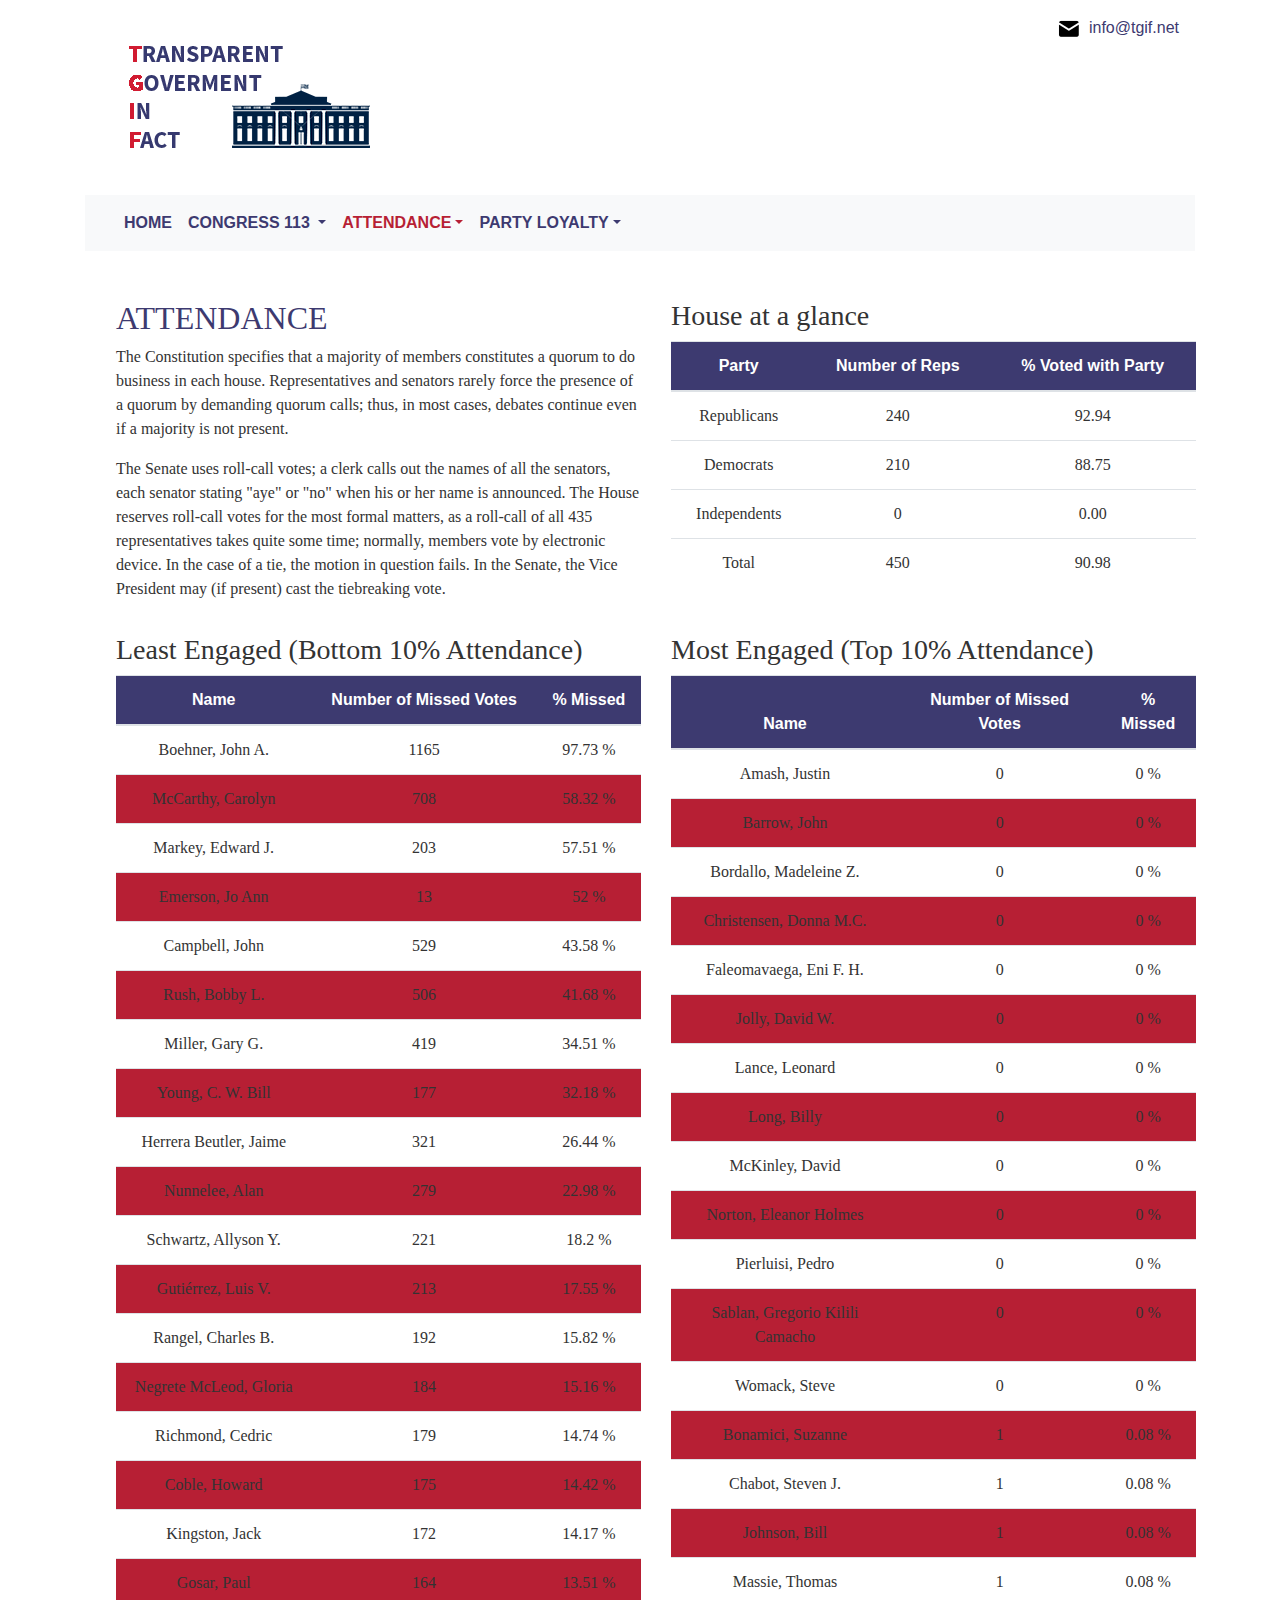
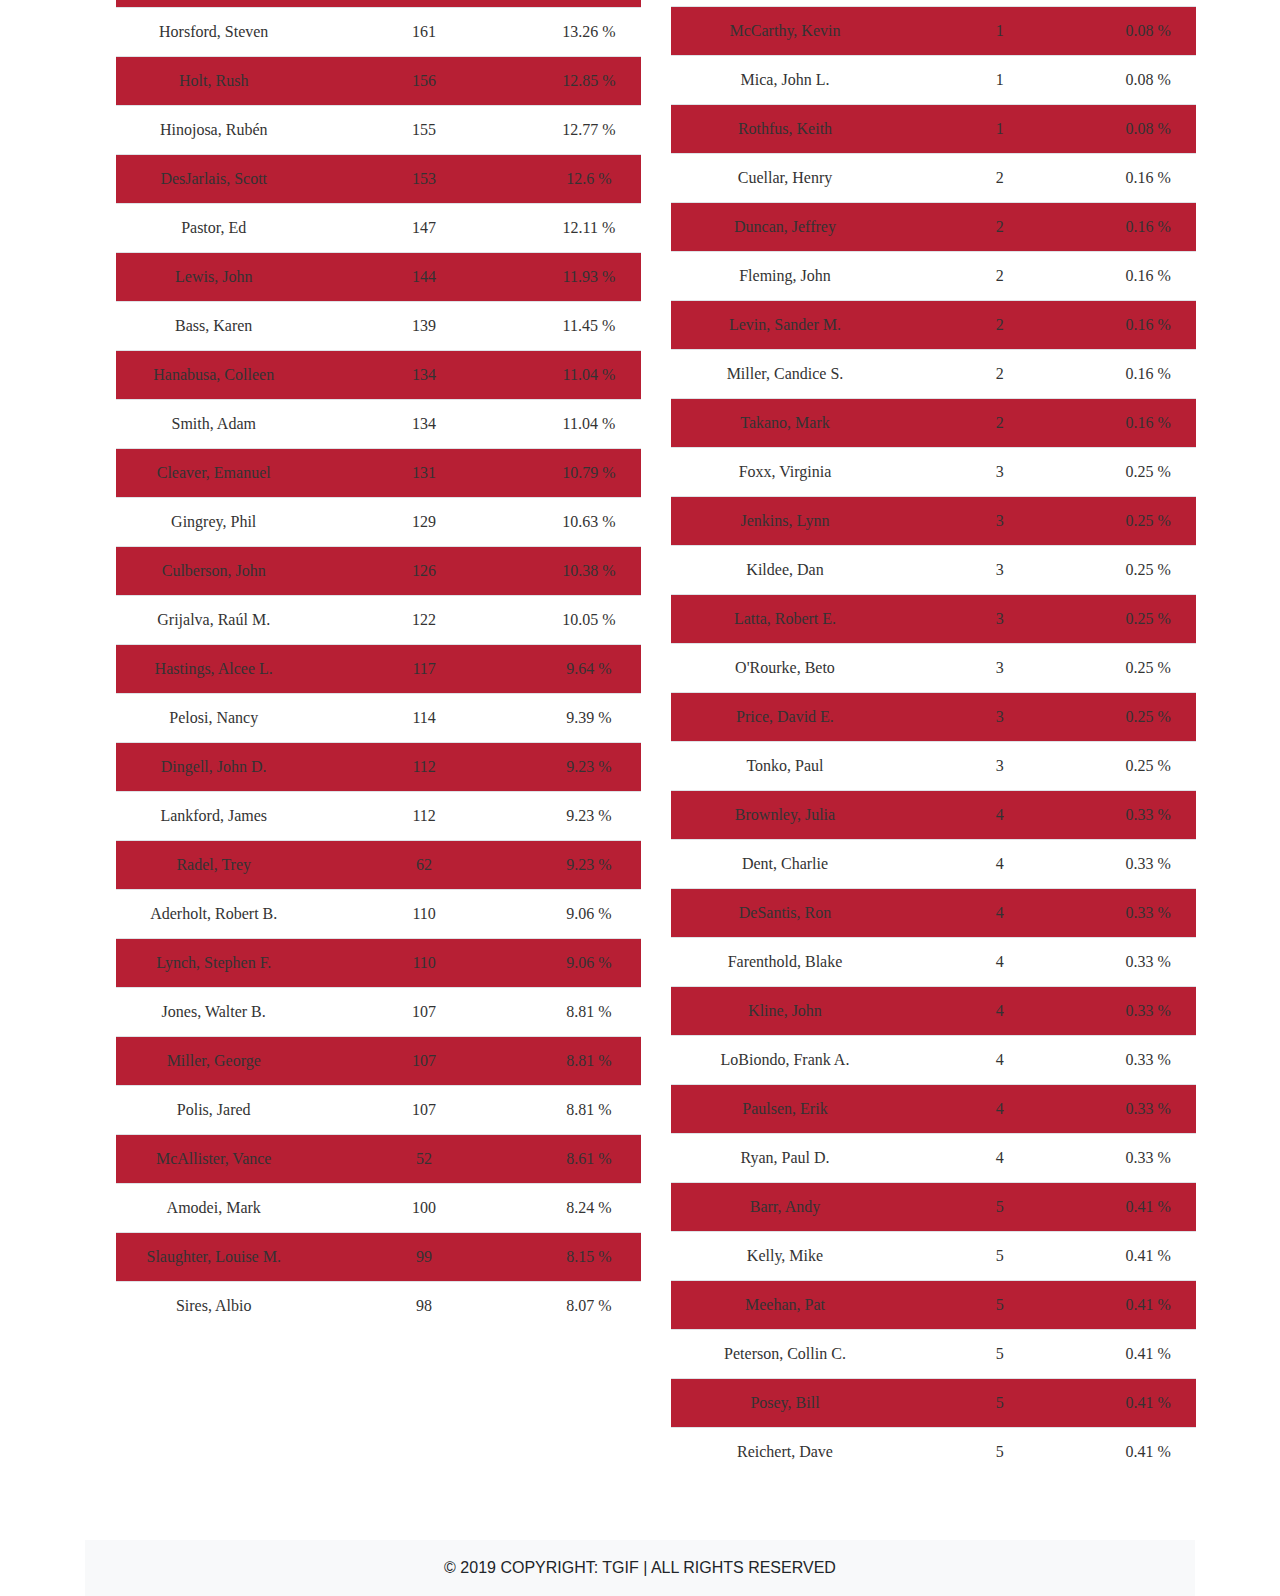
==== html pages/house-attendance-statistics.html @ e9213ae2 "Upload all the TGIF Project Files" ====
<!DOCTYPE html>
<html lang="en">

<head>
	<meta charset="UTF-8">
	<meta name="viewport" content="width=device-width, initial-scale=1.0">
	<meta http-equiv="X-UA-Compatible" content="ie=edge">
	<link rel="stylesheet" href="../styles/bootstrap.min.css">
	<link rel="stylesheet" href="../styles/styles.css">
	<link rel="icon" href="../images/favicon.png" type="image/x-icon">
	<title>TGIF House Attendance Statistics</title>
</head>


<body>

	<div class="container">


		<!--  Logo and Email  -->
		<div class="row">

			<div class="col-sm-4">
				<a class="d-none d-sm-inline-block p-3" href="home.html">
					<img class="img-responsive" src="../images/logo-tgif.png" alt="Logo">
				</a>
			</div>

			<div class="col-sm-8 text-right">
				<a class="d-sm-inline-block p-3 email" href="mailto:info@tgif.net" target="_top "> <img
						class="mr-2 " src="../images/mail-icon.png" alt="TGIF Mail">info@tgif.net</a>
			</div>

		</div>


		<!--  NAV BAR  -->
		<nav class="navbar navbar-expand-lg navbar-light bg-light">
			<div class="dropdown container-fluid">

				<div class="navbar-header">
					<button class="navbar-toggler" type="button" data-toggle="collapse"
						data-target="#navbarSupportedContent" aria-controls="navbarSupportedContent"
						aria-expanded="false" aria-label="Toggle navigation">
						<span class="navbar-toggler-icon"></span>
					</button>
				</div>

				<div class="collapse navbar-collapse" id="navbarSupportedContent">
					<ul class="nav navbar-nav mr-auto">
						<li class="nav-item">
							<a class="nav-link" href="home.html">Home <span
									class="sr-only">(current)</span></a>
						</li>
						<li class="nav-item dropdown">
							<a class="nav-link dropdown-toggle" href="#" id="navbarDropdown" role="button"
								data-toggle="dropdown" aria-haspopup="true" aria-expanded="false">
								Congress 113
							</a>
							<div class="dropdown-menu" aria-labelledby="navbarDropdown">
								<a class="dropdown-item" href="senate-data.html">Senate</a>
								<a class="dropdown-item" href="house-data.html">House</a>
							</div>
						</li>

						<li class="nav-item dropdown">
							<a class="nav-link dropdown-toggle active" href="#" id="navbarDropdown"
								role="button" data-toggle="dropdown" aria-haspopup="true" aria-expanded="false"
								href="#">Attendance</a>
							<div class="dropdown-menu" aria-labelledby="navbarDropdown">
								<a class="dropdown-item"
									href="senate-attendance-statistics.html">Senate</a>
								<a class="dropdown-item active" href="house-attendance-statistics.html">House</a>
							</div>
						</li>
						<li class="nav-item dropdown">
							<a class="nav-link dropdown-toggle" href="#" id="navbarDropdown"
								role="button" data-toggle="dropdown" aria-haspopup="true" aria-expanded="false" href="#"
								href="#">Party Loyalty</a>
							<div class="dropdown-menu" aria-labelledby="navbarDropdown">
								<a class="dropdown-item" href="senate-party-loyalty.html">Senate</a>
								<a class="dropdown-item" href="house-party-loyalty.html">House</a>
							</div>
						</li>

				</div>
			</div>
		</nav>


		<!-- TABLE CONTAINER -->

		<div class="container m-3 mt-5 mb-5 col-12 clarfix">
			<div class="row">

				<div class="col-6">
					<h2>Attendance</h2>
					<p>The Constitution specifies that a majority of members constitutes a quorum to do business in each
						house.
						Representatives and senators rarely force the presence of a quorum by demanding quorum calls;
						thus, in most
						cases, debates continue even if a majority is not present.</p>

					<p>The Senate uses roll-call votes; a clerk calls out the names of all the senators, each senator
						stating
						"aye"
						or "no" when his or her name is announced. The House reserves roll-call votes for the most
						formal matters,
						as a roll-call of all 435 representatives takes quite some time; normally, members vote by
						electronic
						device. In the case of a tie, the motion in question fails. In the Senate, the Vice President
						may (if
						present) cast the tiebreaking vote.</p>
				</div> <!-- Fin de col -->

				<div class="col-6">
					<h3>House at a glance</h3>
					<table class="table">
						<thead class="">
							<tr class="text-center">
								<th>Party</th>
								<th>Number of Reps</th>
								<th>% Voted with Party</th>
							</tr>
						</thead>
						<tbody id="glanceTable" class="text-center">
							<tr>
								<td>Republicans</td>
								<td id="numRepublicans"></td>
								<td id="votesRepublicans"></td>
							</tr>
							<tr>
								<td>Democrats</td>
								<td id="numDemocrats"></td>
								<td id="votesDemocrats"></td>
							</tr>
							<tr>
								<td>Independents</td>
								<td id="numIndependents"></td>
								<td id="votesIndependents"></td>
							</tr>
							<tr>
								<td>Total</td>
								<td id="numTotal"></td>
								<td id="votesTotal"></td>
							</tr>
						</tbody>
					</table>
				</div> <!-- Fin de col -->

			</div> <!-- Fin de row -->

			<div class="row mt-3">
				<div class="col-6">
					<h3>Least Engaged (Bottom 10% Attendance)</h3>
					<table class="table">
						<thead class="">
							<tr class="text-center">
								<th>Name</th>
								<th>Number of Missed Votes</th>
								<th>% Missed</th>
							</tr>
						</thead>
						<tbody id="leastEngagedData" class="text-center">

						</tbody>
					</table>
				</div> <!-- Fin de col -->

				<div class="col-6">
					<h3>Most Engaged (Top 10% Attendance)</h3>
					<table class="table">
						<thead class="">
							<tr class="text-center">
								<th>Name</th>
								<th>Number of Missed Votes</th>
								<th>% Missed</th>
							</tr>
						</thead>
						<tbody id="mostEngagedData" class="text-center">

						</tbody>
					</table>
				</div> <!-- Fin de col -->
			</div> <!-- Fin de row -->
		</div> <!-- Fin Container -->


		<footer class="page-footer bg-light font-small">
			<div class="container-fluid text-center text-md-left">
				<div class="footer-copyright text-center py-3">© 2019 Copyright: TGIF | All Rights Reserved</a>
				</div>
			</div>
		</footer>


	</div> <!-- Fin Container Padre-->




	<!--  Bootstrap Scripts  (Antes que nuestros Scripts)  La diferencia con un CDN es que el cdn está en la red, lo malo es si se llega a caer, la página se queda sin diseño -->
	<script src="../js/jquery.slim.min.js"></script> <!--  Small version of Jquery Framework  -->
	<script src="../js/poppers.min.js"></script> <!--  Útil para algunas features de Jquery  -->
	<script src="../js/bootstrap.min.js"></script>

	<!--  SCRIPTS  -->
	<script src="../js/pro-congress-113-house.js"></script>
	<!-- <script src="../js/main.js"></script> -->
	<script src="../js/main-statistics.js"></script>

</body>

</html>
---- styles/styles.css ----
/*  GENERAL  */
.navbar-nav a, .footer-copyright{
  font-family: "Source Sans Pro","Segoe UI","Roboto","Oxygen","Ubuntu","Cantarell","Fira Sans","Droid Sans","Helvetica Neue",sans-serif;
  text-transform: uppercase;
}

h1, h2, h3, p, td{
  font-family: "Merriweather",serif;
  color: #333;
}
h2{
  text-transform: uppercase;
  color: #3D3A70;
}

.container-space{
    margin-top: 40px;
}

/*   NAVBAR   */

  .navbar-light .navbar-nav .nav-link{
  color: #3D3A70;
  font-weight: bold;
  }

  .navbar-light .navbar-nav .nav-link:hover{
    background-color: lightgrey;
    color:  #3D3A70;
  }

  .navbar-nav li > a:focus {
    background-color: lightgrey;
  }

.navbar-light .navbar-nav .nav-link.active{
    color :#B71F34;
    font-weight: bold;
  }
  .navbar-light .navbar-nav .show>.nav-link {
    color: #3D3A70;
  }
  .dropdown-item{
    color: #3D3A70;
    font-weight: bold;
  }
  .dropdown-item:hover {
    color: #3D3A70;
  }
  .dropdown-item:active {
    color :#B71F34;
    text-decoration: none;
    background-color: #fff;
  }
  .dropdown-item.active {
  color :#B71F34;
  background-color: transparent;
  }

/* =================================   */

a.email{
  color: #3D3A70;
  text-decoration: none;
}


/*  CONTENT, TABLES  */

.badge-primary {  /*  Button */
  color: #fff;
  background-color: #3D3A70;
}
.badge-primary[href]:hover {
  background-color: #3D3A70;
}

thead{
  background-color: #3D3A70;
}
th{
  color: white;
}

.table-color{
  background-color: #B71F34;
}
  

/*  Loading  */

.content{
  display: flex;
  justify-content: center;
  margin-top: 18em;
}

.loader{
  position: relative;
}

.loader::before, .loader::after{
  content: "";
  width: 1.8em;
  height: 1.8em;
  position: absolute;
  border-radius: 4em;
}

.loader::before{
  background-color: red;
  left: 0;
  transform: translateX(10px);
  animation: Moveleft 1s ease infinite;
}

.loader::after{
  background-color:black;
  right:0;
  transform: translateX(-10px);
  animation: Moveright 1s ease infinite;
}

@keyframes Moveright{
  0%{
    transform: translateX(-10px);
  }
  50%{
    transform: translateX(10px);
    background-color:rgba(0, 0, 0, 0.521);
  }
  100%{
    transform: translateX(-10px);
  }
}

@keyframes Moveleft{
  0%{
    transform: translateX(10px);
  }
  50%{
    transform: translateX(-10px);
    background-color: rgba(255, 0, 0, 0.486);
  }
  100%{
    transform: translateX(10px);
  }
}
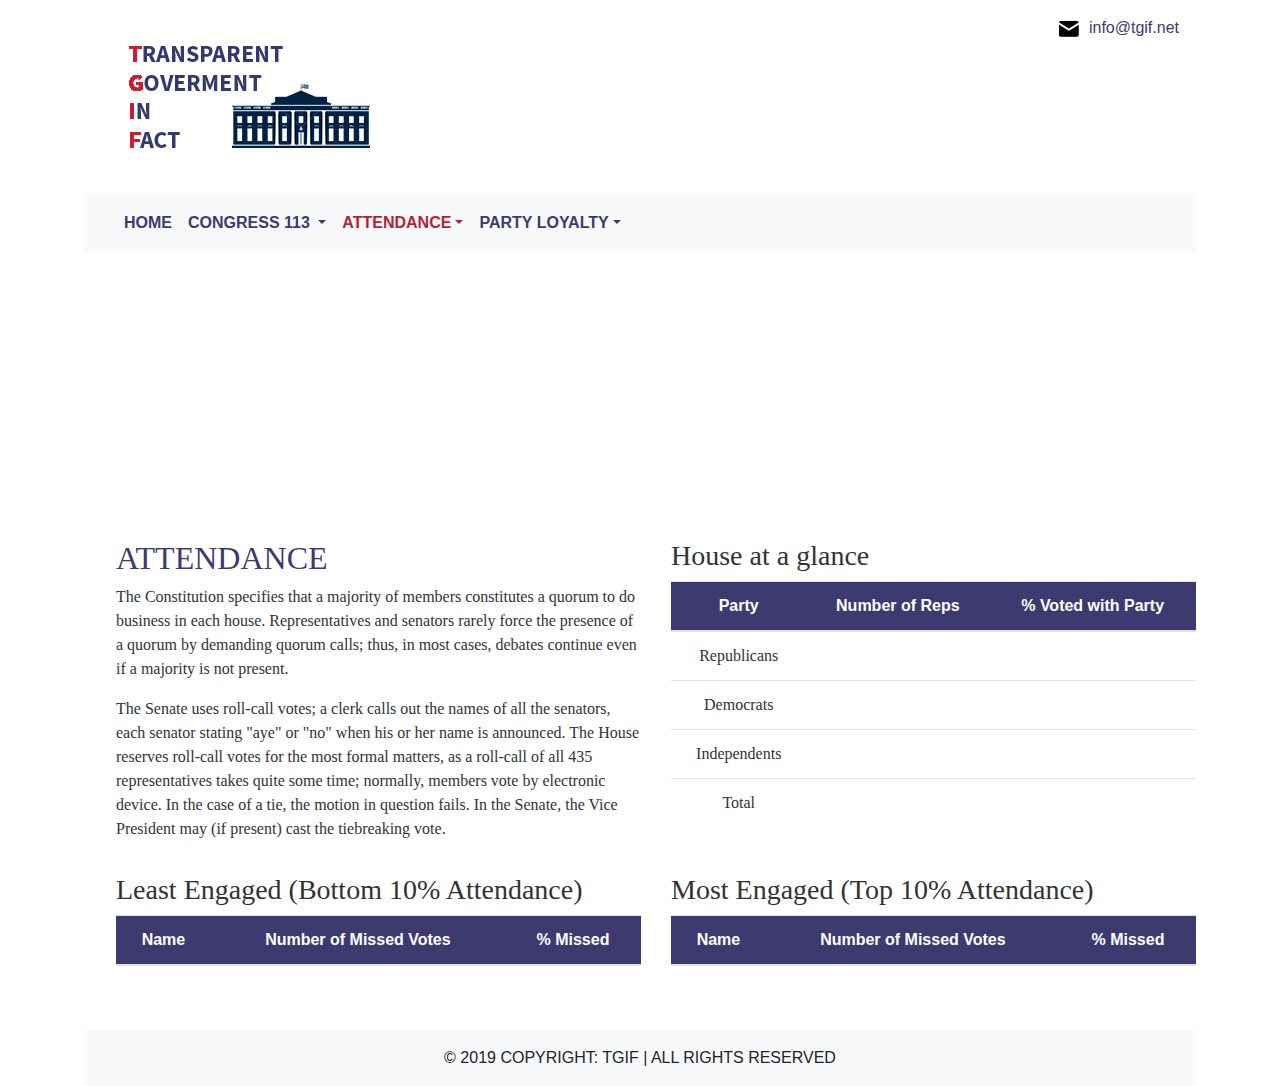
==== commit d538ea7d: "New image for home page, message when no results found Congress Page" ====
--- a/html pages/house-attendance-statistics.html
+++ b/html pages/house-attendance-statistics.html
@@ -22,13 +22,13 @@
 
 			<div class="col-sm-4">
 				<a class="d-none d-sm-inline-block p-3" href="home.html">
-					<img class="img-responsive" src="../images/logo-tgif.png" alt="Logo">
+					<img class="img-responsive" src="../images/logo-tgif.png" alt="TGIF Logo">
 				</a>
 			</div>
 
 			<div class="col-sm-8 text-right">
-				<a class="d-sm-inline-block p-3 email" href="mailto:info@tgif.net" target="_top "> <img
-						class="mr-2 " src="../images/mail-icon.png" alt="TGIF Mail">info@tgif.net</a>
+				<a class="d-sm-inline-block p-3 email" href="mailto:info@tgif.net" target="_top "> <img class="mr-2 "
+						src="../images/mail-icon.png" alt="TGIF Mail">info@tgif.net</a>
 			</div>
 
 		</div>
@@ -49,9 +49,9 @@
 				<div class="collapse navbar-collapse" id="navbarSupportedContent">
 					<ul class="nav navbar-nav mr-auto">
 						<li class="nav-item">
-							<a class="nav-link" href="home.html">Home <span
-									class="sr-only">(current)</span></a>
-						</li>
+							<a class="nav-link" href="home.html">Home <span class="sr-only">(current)</span></a>
+						</li>
+
 						<li class="nav-item dropdown">
 							<a class="nav-link dropdown-toggle" href="#" id="navbarDropdown" role="button"
 								data-toggle="dropdown" aria-haspopup="true" aria-expanded="false">
@@ -64,18 +64,18 @@
 						</li>
 
 						<li class="nav-item dropdown">
-							<a class="nav-link dropdown-toggle active" href="#" id="navbarDropdown"
-								role="button" data-toggle="dropdown" aria-haspopup="true" aria-expanded="false"
+							<a class="nav-link dropdown-toggle active" href="#" id="navbarDropdown" role="button"
+								data-toggle="dropdown" aria-haspopup="true" aria-expanded="false"
 								href="#">Attendance</a>
 							<div class="dropdown-menu" aria-labelledby="navbarDropdown">
-								<a class="dropdown-item"
-									href="senate-attendance-statistics.html">Senate</a>
+								<a class="dropdown-item" href="senate-attendance-statistics.html">Senate</a>
 								<a class="dropdown-item active" href="house-attendance-statistics.html">House</a>
 							</div>
 						</li>
+
 						<li class="nav-item dropdown">
-							<a class="nav-link dropdown-toggle" href="#" id="navbarDropdown"
-								role="button" data-toggle="dropdown" aria-haspopup="true" aria-expanded="false" href="#"
+							<a class="nav-link dropdown-toggle" href="#" id="navbarDropdown" role="button"
+								data-toggle="dropdown" aria-haspopup="true" aria-expanded="false" href="#"
 								href="#">Party Loyalty</a>
 							<div class="dropdown-menu" aria-labelledby="navbarDropdown">
 								<a class="dropdown-item" href="senate-party-loyalty.html">Senate</a>
@@ -91,6 +91,12 @@
 		<!-- TABLE CONTAINER -->
 
 		<div class="container m-3 mt-5 mb-5 col-12 clarfix">
+
+			<!-- Loader -->
+			<div class="content">
+				<div id="load"></div> 
+			</div>
+
 			<div class="row">
 
 				<div class="col-6">
@@ -177,15 +183,17 @@
 								<th>% Missed</th>
 							</tr>
 						</thead>
+
 						<tbody id="mostEngagedData" class="text-center">
 
 						</tbody>
+
 					</table>
 				</div> <!-- Fin de col -->
 			</div> <!-- Fin de row -->
 		</div> <!-- Fin Container -->
 
-
+		<!-- Footer -->
 		<footer class="page-footer bg-light font-small">
 			<div class="container-fluid text-center text-md-left">
 				<div class="footer-copyright text-center py-3">© 2019 Copyright: TGIF | All Rights Reserved</a>
@@ -197,17 +205,15 @@
 	</div> <!-- Fin Container Padre-->
 
 
-
-
-	<!--  Bootstrap Scripts  (Antes que nuestros Scripts)  La diferencia con un CDN es que el cdn está en la red, lo malo es si se llega a caer, la página se queda sin diseño -->
-	<script src="../js/jquery.slim.min.js"></script> <!--  Small version of Jquery Framework  -->
-	<script src="../js/poppers.min.js"></script> <!--  Útil para algunas features de Jquery  -->
+	<!--  Bootstrap Scripts  -->
+	<script src="../js/jquery.slim.min.js"></script> 
+	<script src="../js/poppers.min.js"></script> 
 	<script src="../js/bootstrap.min.js"></script>
 
 	<!--  SCRIPTS  -->
-	<script src="../js/pro-congress-113-house.js"></script>
-	<!-- <script src="../js/main.js"></script> -->
 	<script src="../js/main-statistics.js"></script>
+	<!-- <script src="../js/pro-congress-113-house.js"></script> -->
+
 
 </body>
 
